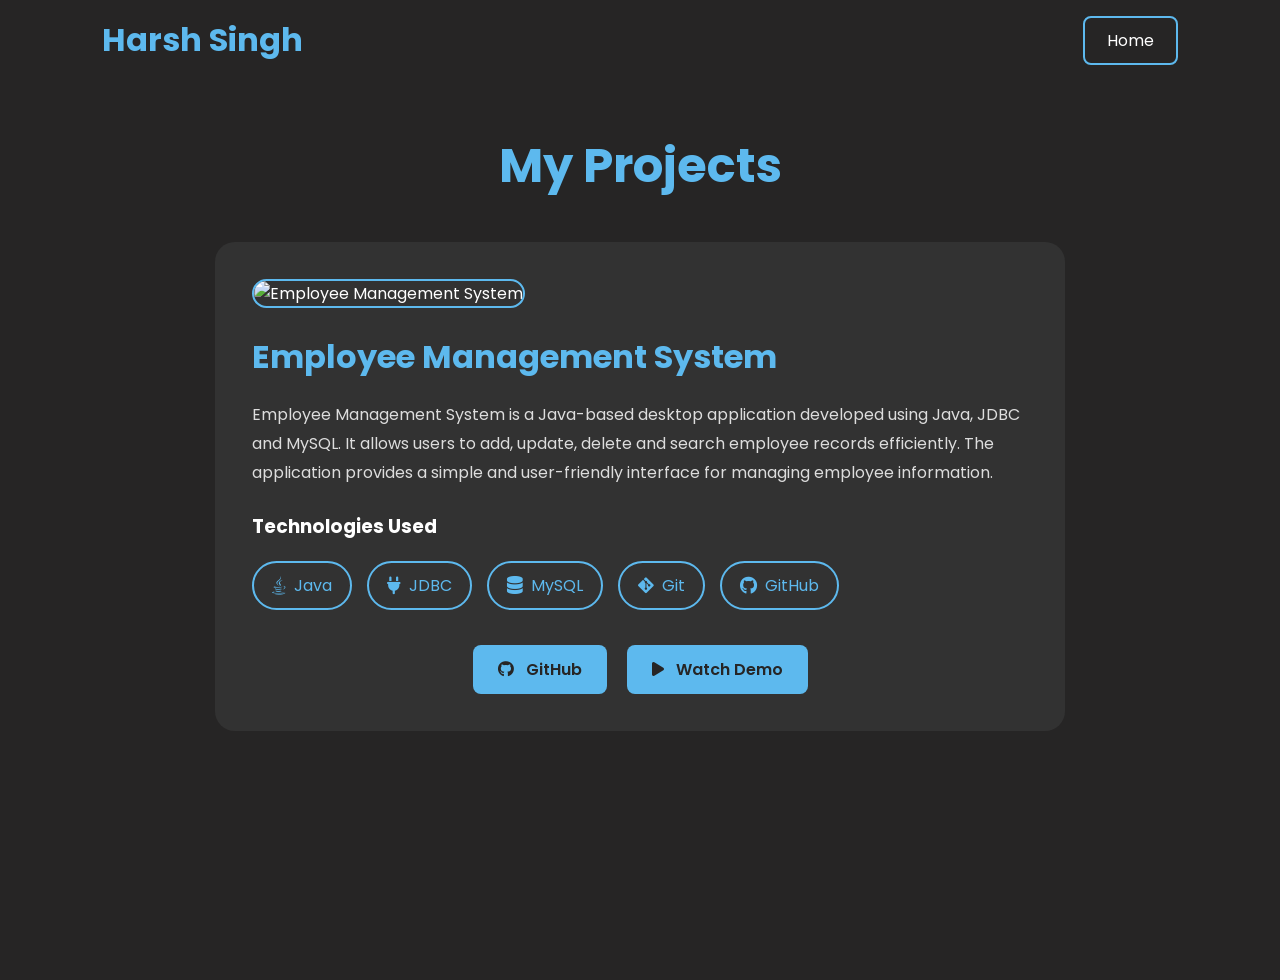
==== project.html @ 2c7c56ab "Add files via upload" ====
<!DOCTYPE html>
<html lang="en">
<head>
    <meta charset="UTF-8">
    <meta name="viewport" content="width=device-width, initial-scale=1.0">
    <title>My Projects</title>

    <link rel="stylesheet" href="project.css">

    <link rel="stylesheet"
    href="https://cdnjs.cloudflare.com/ajax/libs/font-awesome/6.7.2/css/all.min.css">
</head>
<body>

    <nav class="navbar">
        <h2>Harsh Singh</h2>

        <a href="index.html">Home</a>
    </nav>

    <section class="projects">

        <h1>My Projects</h1>

       <div class="project-card reveal-bottom">

            <!-- Project Image -->
            <img src="image/emp.png" alt="Employee Management System">

            <!-- Project Title -->
            <h2>Employee Management System</h2>

            <!-- Description -->
            <p>
                Employee Management System is a Java-based desktop application
                developed using Java, JDBC and MySQL. It allows users to add,
                update, delete and search employee records efficiently.
                The application provides a simple and user-friendly interface
                for managing employee information.
            </p>

            <!-- Technologies -->
            <h3>Technologies Used</h3>

            <div class="tech-stack">

                <span>
                    <i class="fa-brands fa-java"></i>
                    Java
                </span>

                <span>
                    <i class="fa-solid fa-plug"></i>
                    JDBC
                </span>

                <span>
                    <i class="fa-solid fa-database"></i>
                    MySQL
                </span>

                <span>
                    <i class="fa-brands fa-git-alt"></i>
                    Git
                </span>

                <span>
                 <i class="fa-brands fa-github"></i>
                 GitHub
                </span>

            </div>

            <!-- Buttons -->

            <div class="buttons">

                <a href="https://github.com/HarshZenCode/Employee-Management-System" target="_blank">
                    <i class="fa-brands fa-github"></i>
                    GitHub
                </a>

               <a href="image/employee-demo.mp4" target="_blank">
        <i class="fa-solid fa-play"></i>
        Watch Demo
    </a>

            </div>

        </div>

    </section>

</body>
</html>
---- project.css ----
@import url('https://fonts.googleapis.com/css2?family=Poppins:wght@300;400;500;600;700&display=swap');

*{
    margin:0;
    padding:0;
    box-sizing:border-box;
    font-family:'Poppins',sans-serif;
}

body{
    background:#262525;
    color:#fff;
}

/* Navbar */

.navbar{
    width:100%;
    height:80px;
    display:flex;
    justify-content:space-between;
    align-items:center;
    padding:0 8%;
    background:#262525;
}

.navbar h2{
    color:#5DB9EE;
    font-size:2rem;
}

.navbar a{
    text-decoration:none;
    color:#fff;
    border:2px solid #5DB9EE;
    padding:10px 22px;
    border-radius:8px;
    transition:.3s ease;
}

.navbar a:hover{
    background:#5DB9EE;
    color:#262525;
}

/* Projects Section */

.projects{
    width:100%;
    min-height:100vh;
    padding:50px 8%;
    display:flex;
    flex-direction:column;
    align-items:center;
}

.projects h1{
    font-size:3rem;
    color:#5DB9EE;
    margin-bottom:40px;
}

/* Project Card */

.project-card{
    width:850px;
    background:#323232;
    border-radius:20px;
    padding:35px;
    transition:.4s;
    border:2px solid transparent;
}

.project-card:hover{
    transform:translateY(-10px);
    border-color:#5DB9EE;
    box-shadow:0 0 25px rgba(93,185,238,.6);
}

/* Project Image */

.project-card img{
    width:100%;
    height:350px;
    object-fit:cover;
    border-radius:15px;
    border:2px solid #5DB9EE;
    margin-bottom:25px;
}

/* Title */

.project-card h2{
    color:#5DB9EE;
    margin-bottom:20px;
    font-size:2rem;
}

.project-card h3{
    margin-top:25px;
    margin-bottom:20px;
    color:#fff;
}

/* Description */

.project-card p{
    color:#ddd;
    line-height:1.8;
    font-size:16px;
}

/* Tech Stack */

.tech-stack{
    display:flex;
    flex-wrap:wrap;
    gap:15px;
    margin-top:20px;
}

.tech-stack span{
    display:flex;
    align-items:center;
    gap:8px;
    padding:10px 18px;
    border:2px solid #5DB9EE;
    border-radius:30px;
    color:#5DB9EE;
    transition:.3s;
}

.tech-stack span:hover{
    background:#5DB9EE;
    color:#262525;
}

.tech-stack i{
    font-size:18px;
}

/* Buttons */

.buttons{
    display:flex;
    justify-content:center;
    gap:20px;
    margin-top:35px;
    flex-wrap:wrap;
}

.buttons a{
    text-decoration:none;
    background:#5DB9EE;
    color:#262525;
    padding:12px 25px;
    border-radius:8px;
    font-weight:600;
    transition:.3s;
}

.buttons a:hover{
    background:transparent;
    color:#5DB9EE;
    border:2px solid #5DB9EE;
}

.buttons i{
    margin-right:8px;
}

/* Responsive */

@media(max-width:900px){

.project-card{
    width:100%;
}

.project-card img{
    height:250px;
}

.projects h1{
    font-size:2.5rem;
}

}

@media(max-width:600px){

.navbar{
    padding:0 20px;
}

.navbar h2{
    font-size:1.5rem;
}

.projects h1{
    font-size:2rem;
}

.project-card{
    padding:20px;
}

.project-card img{
    height:200px;
}

.buttons{
    flex-direction:column;
}

.buttons a{
    text-align:center;
}

}
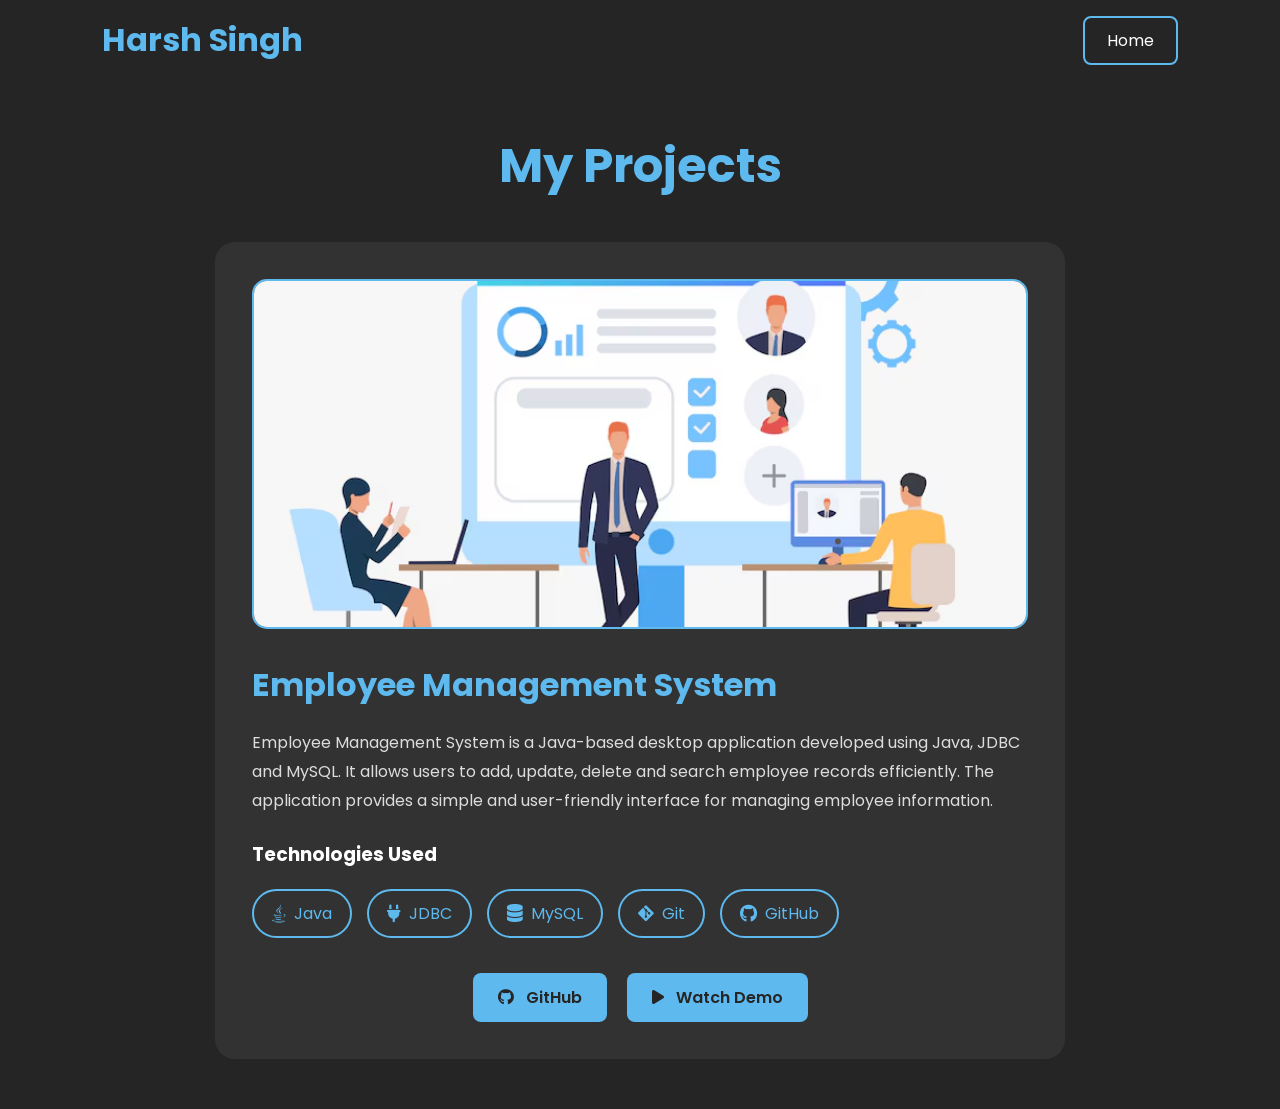
==== commit 601ccd2c: "Revise project.html for Employee Management System Updated project details and demo link for Employe" ====
--- a/project.html
+++ b/project.html
@@ -80,11 +80,10 @@
                     GitHub
                 </a>
 
-               <a href="image/employee-demo.mp4" target="_blank">
-        <i class="fa-solid fa-play"></i>
-        Watch Demo
-    </a>
-
+             <a href="https://youtu.be/ULy3jjcpH3U?si=q614ETRwpmIXweab" target="_blank">
+    <i class="fa-solid fa-play"></i>
+    Watch Demo
+</a>
             </div>
 
         </div>
@@ -92,4 +91,4 @@
     </section>
 
 </body>
-</html>+</html>
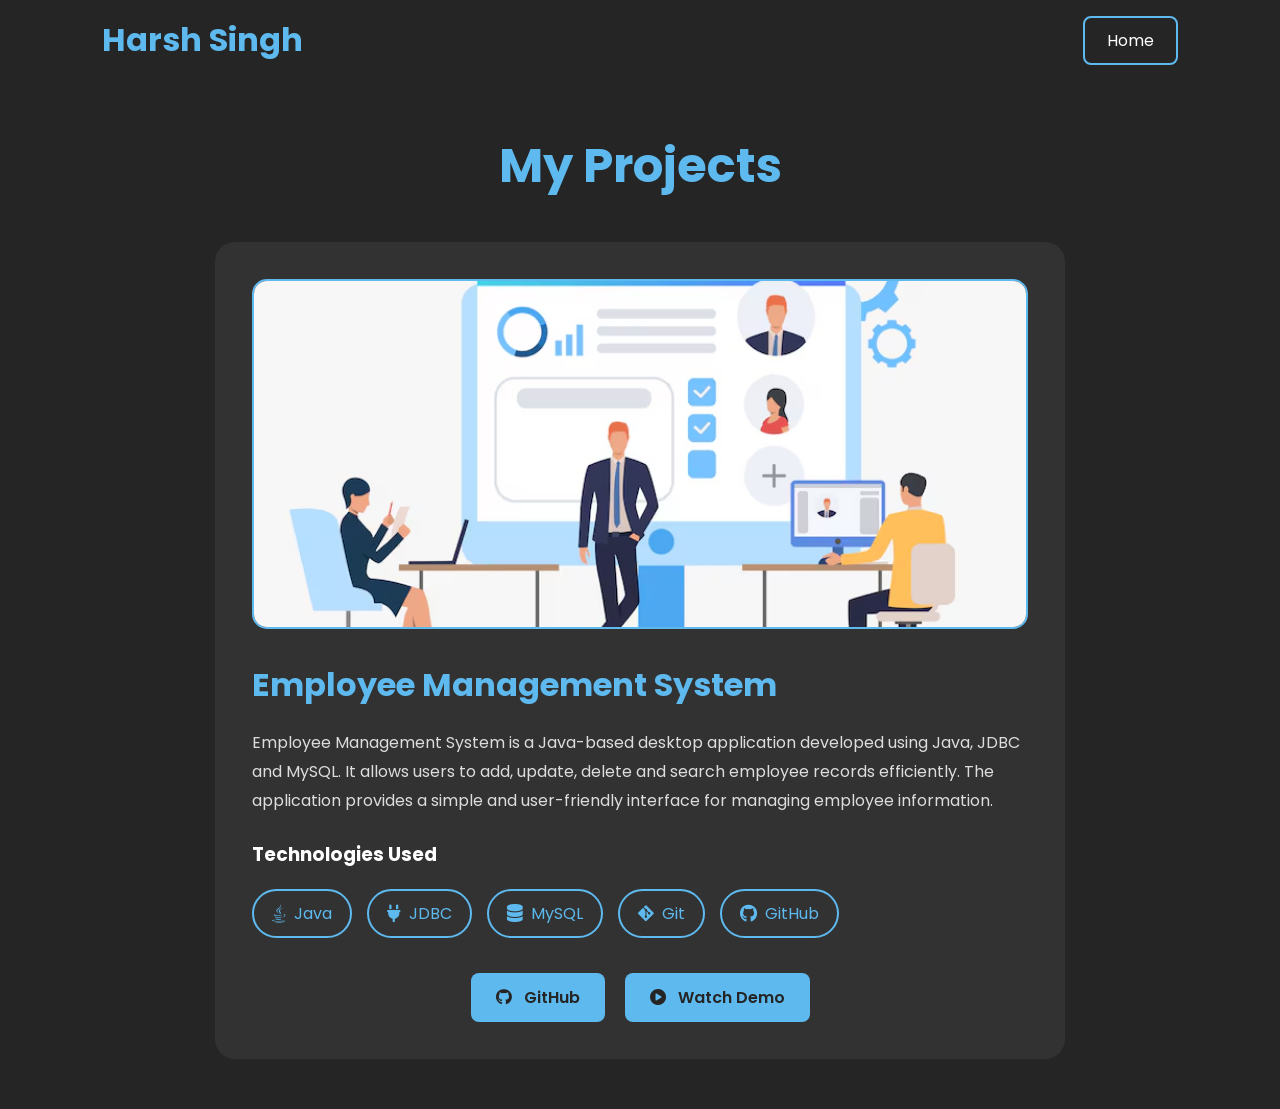
==== commit 915356f2: "Fix demo video link in project.html Updated demo video link for the Employee Management System proje" ====
--- a/project.html
+++ b/project.html
@@ -79,9 +79,8 @@
                     <i class="fa-brands fa-github"></i>
                     GitHub
                 </a>
-
-             <a href="https://youtu.be/ULy3jjcpH3U?si=q614ETRwpmIXweab" target="_blank">
-    <i class="fa-solid fa-play"></i>
+<a href="https://youtu.be/ULy3jjcpH3U?si=AEtWj4TfHtygah9G" target="_blank">
+    <i class="fa-solid fa-circle-play"></i>
     Watch Demo
 </a>
             </div>
